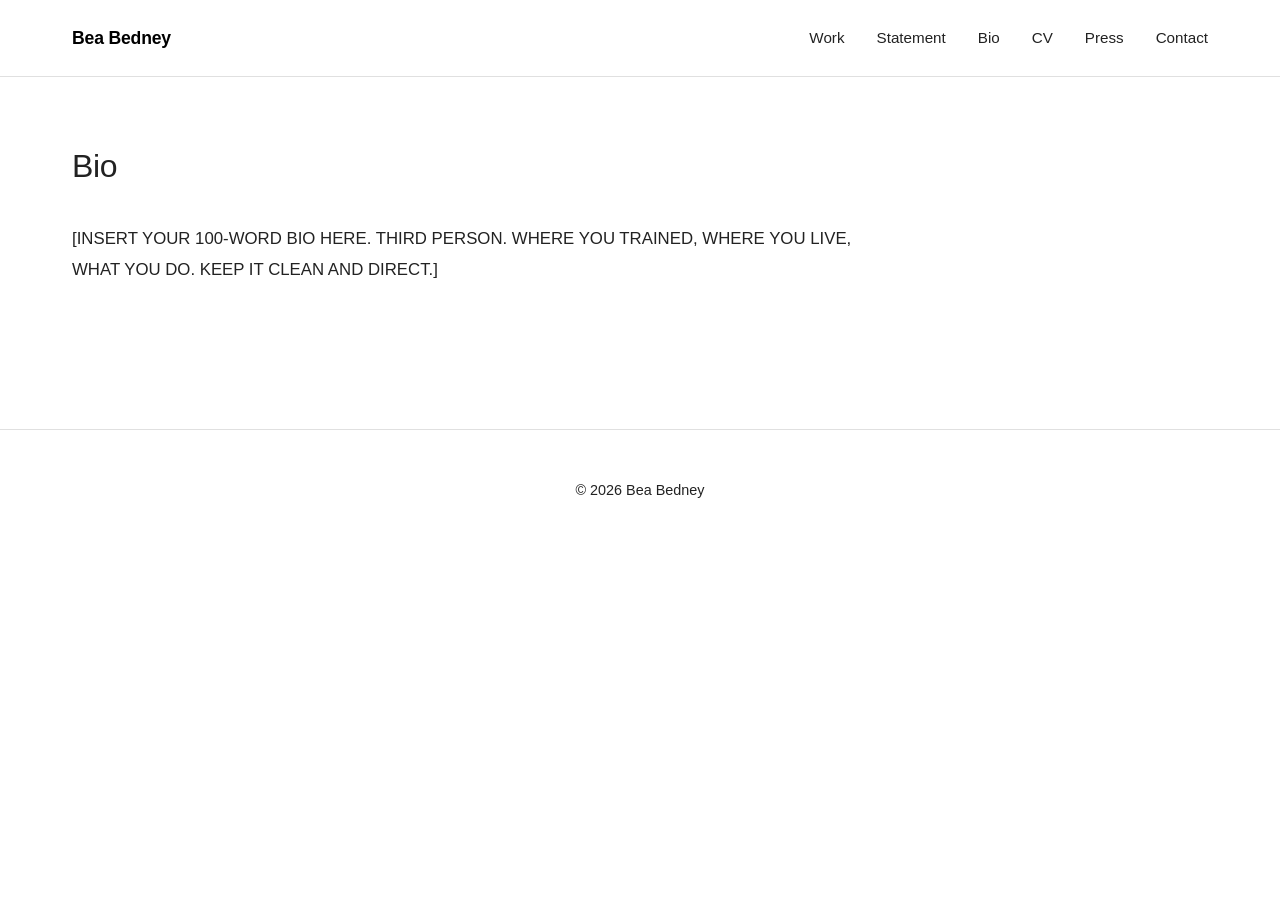
==== bio.html @ 04566c12 "Intial Commit: portfolio structure" ====
<!DOCTYPE html>
<html lang="en">
<head>
    <meta charset="UTF-8">
    <meta name="viewport" content="width=device-width, initial-scale=1.0">
    <title>Bio — Bea Bedney</title>
    <link rel="stylesheet" href="style.css">
</head>
<body>
    <nav class="navbar">
        <div class="nav-container">
            <a href="index.html" class="logo">Bea Bedney</a>
            <ul class="nav-links">
                <li><a href="work.html">Work</a></li>
                <li><a href="statement.html">Statement</a></li>
                <li><a href="bio.html">Bio</a></li>
                <li><a href="cv.html">CV</a></li>
                <li><a href="press.html">Press</a></li>
                <li><a href="contact.html">Contact</a></li>
            </ul>
        </div>
    </nav>

    <main>
        <section class="content-section">
            <h2>Bio</h2>
            <div class="bio-content">
                <p>[INSERT YOUR 100-WORD BIO HERE. THIRD PERSON. WHERE YOU TRAINED, WHERE YOU LIVE, WHAT YOU DO. KEEP IT CLEAN AND DIRECT.]</p>
            </div>
        </section>
    </main>

    <footer>
        <p>&copy; 2026 Bea Bedney</p>
    </footer>
</body>
</html>
---- style.css ----
/* ============================================
   BEA BEDNEY ARTIST PORTFOLIO
   Refined minimalism. Let the work shine.
   ============================================ */

:root {
    --primary: #000;
    --secondary: #333;
    --light: #f8f8f8;
    --border: #e0e0e0;
    --text: #222;
    --text-light: #666;
}

* {
    margin: 0;
    padding: 0;
    box-sizing: border-box;
}

html {
    scroll-behavior: smooth;
}

body {
    font-family: -apple-system, BlinkMacSystemFont, 'Segoe UI', 'Helvetica Neue', sans-serif;
    line-height: 1.6;
    color: var(--text);
    background: #fff;
    font-size: 16px;
}

/* Typography */
h1 {
    font-size: 3rem;
    font-weight: 300;
    letter-spacing: -0.02em;
    line-height: 1.1;
    margin-bottom: 0.5rem;
}

h2 {
    font-size: 2rem;
    font-weight: 400;
    letter-spacing: -0.01em;
    margin-bottom: 2rem;
    margin-top: 0;
}

h3 {
    font-size: 1rem;
    font-weight: 600;
    text-transform: uppercase;
    letter-spacing: 0.05em;
    margin-top: 2rem;
    margin-bottom: 1rem;
}

p {
    margin-bottom: 1rem;
    color: var(--text);
    line-height: 1.7;
}

a {
    color: var(--primary);
    text-decoration: none;
    border-bottom: 1px solid var(--border);
    transition: all 0.2s ease;
}

a:hover {
    border-bottom-color: var(--primary);
}

/* Navigation */
.navbar {
    border-bottom: 1px solid var(--border);
    position: sticky;
    top: 0;
    background: #fff;
    z-index: 100;
}

.nav-container {
    max-width: 1200px;
    margin: 0 auto;
    padding: 1.5rem 2rem;
    display: flex;
    justify-content: space-between;
    align-items: center;
}

.logo {
    font-size: 1.1rem;
    font-weight: 600;
    letter-spacing: -0.01em;
    border: none;
}

.logo:hover {
    opacity: 0.7;
}

.nav-links {
    list-style: none;
    display: flex;
    gap: 2rem;
}

.nav-links a {
    font-size: 0.95rem;
    color: var(--text);
    border: none;
}

.nav-links a:hover {
    color: var(--text-light);
}

/* Main content */
main {
    max-width: 1200px;
    margin: 0 auto;
    padding: 0 2rem;
}

/* Hero section */
.hero {
    display: grid;
    grid-template-columns: 1fr;
    gap: 3rem;
    padding: 4rem 0;
    align-items: center;
}

.hero-image {
    width: 100%;
    overflow: hidden;
    margin-bottom: 2rem;
}

.hero-image img {
    width: 100%;
    height: auto;
    display: block;
}

.hero-text h1 {
    margin-bottom: 0.5rem;
}

.tagline {
    font-size: 1.2rem;
    color: var(--text-light);
    margin-bottom: 2rem;
    max-width: 600px;
}

.cta-button {
    display: inline-block;
    padding: 0.75rem 1.5rem;
    border: 1px solid var(--primary);
    border-radius: 2px;
    font-size: 0.95rem;
    text-decoration: none;
    transition: all 0.3s ease;
    border-bottom: 1px solid var(--primary);
}

.cta-button:hover {
    background: var(--primary);
    color: #fff;
}

/* Content sections */
.content-section {
    padding: 4rem 0;
}

.content-section h2 {
    margin-bottom: 2rem;
}

.statement-content,
.bio-content,
.contact-content {
    max-width: 800px;
}

.statement-content p,
.bio-content p {
    font-size: 1.05rem;
    line-height: 1.8;
    color: var(--text);
}

/* Work/Gallery */
.work-section {
    padding: 4rem 0;
}

.gallery {
    display: grid;
    grid-template-columns: repeat(auto-fit, minmax(280px, 1fr));
    gap: 2rem;
    margin-top: 2rem;
}

.gallery-item {
    display: flex;
    flex-direction: column;
}

.gallery-item img {
    width: 100%;
    height: auto;
    display: block;
    margin-bottom: 1rem;
    background: var(--light);
}

.image-details {
    padding: 0 0.5rem;
}

.image-details .title {
    font-weight: 500;
    margin-bottom: 0.25rem;
    font-size: 1rem;
}

.image-details .metadata {
    font-size: 0.85rem;
    color: var(--text-light);
    margin: 0;
}

/* CV */
.cv-section {
    padding: 4rem 0;
    max-width: 900px;
}

.cv-header {
    margin-bottom: 3rem;
    padding-bottom: 2rem;
    border-bottom: 1px solid var(--border);
}

.cv-header p {
    margin-bottom: 0.5rem;
}

.cv-entry {
    margin-bottom: 2rem;
}

.cv-entry p {
    margin-bottom: 0.5rem;
    display: flex;
    gap: 2rem;
}

.year {
    font-weight: 500;
    min-width: 60px;
    flex-shrink: 0;
}

.cv-download {
    margin-top: 3rem;
    padding-top: 2rem;
    border-top: 1px solid var(--border);
}

.cv-download a {
    font-weight: 500;
}

/* Press */
.press-content {
    max-width: 800px;
}

.press-item {
    margin-bottom: 2rem;
    padding-bottom: 2rem;
    border-bottom: 1px solid var(--border);
}

.press-item:last-child {
    border-bottom: none;
}

.press-date {
    font-weight: 500;
    margin-bottom: 0.25rem;
}

.press-publication {
    margin-bottom: 0.25rem;
    font-style: italic;
    color: var(--text-light);
}

.press-title {
    font-weight: 500;
    margin-bottom: 0.25rem;
}

.press-author {
    font-size: 0.9rem;
    color: var(--text-light);
}

/* Contact */
.contact-content {
    font-size: 1.1rem;
}

.contact-email {
    font-size: 1.3rem;
    font-weight: 500;
    margin: 1.5rem 0;
}

.contact-email a {
    border: none;
}

/* Footer */
footer {
    border-top: 1px solid var(--border);
    text-align: center;
    padding: 3rem 2rem;
    color: var(--text-light);
    font-size: 0.9rem;
    margin-top: 4rem;
}

/* ============================================
   MOBILE RESPONSIVE
   ============================================ */

@media (max-width: 768px) {
    h1 {
        font-size: 2rem;
    }

    h2 {
        font-size: 1.5rem;
    }

    .nav-container {
        flex-direction: column;
        gap: 1rem;
        padding: 1rem 2rem;
    }

    .nav-links {
        gap: 1rem;
        flex-wrap: wrap;
        justify-content: center;
    }

    .nav-links a {
        font-size: 0.85rem;
    }

    main {
        padding: 0 1rem;
    }

    .hero {
        padding: 2rem 0;
        gap: 1rem;
    }

    .tagline {
        font-size: 1rem;
    }

    .gallery {
        grid-template-columns: repeat(auto-fit, minmax(200px, 1fr));
        gap: 1rem;
    }

    .content-section {
        padding: 2rem 0;
    }

    .cv-entry p {
        flex-direction: column;
        gap: 0;
    }

    .year {
        margin-bottom: 0.5rem;
    }

    footer {
        padding: 2rem 1rem;
        margin-top: 2rem;
    }
}

@media (max-width: 480px) {
    html {
        font-size: 14px;
    }

    h1 {
        font-size: 1.5rem;
    }

    h2 {
        font-size: 1.2rem;
    }

    .nav-links {
        gap: 0.75rem;
    }

    .nav-links a {
        font-size: 0.75rem;
    }

    .gallery {
        grid-template-columns: 1fr;
    }

    .cta-button {
        display: block;
        text-align: center;
    }
}
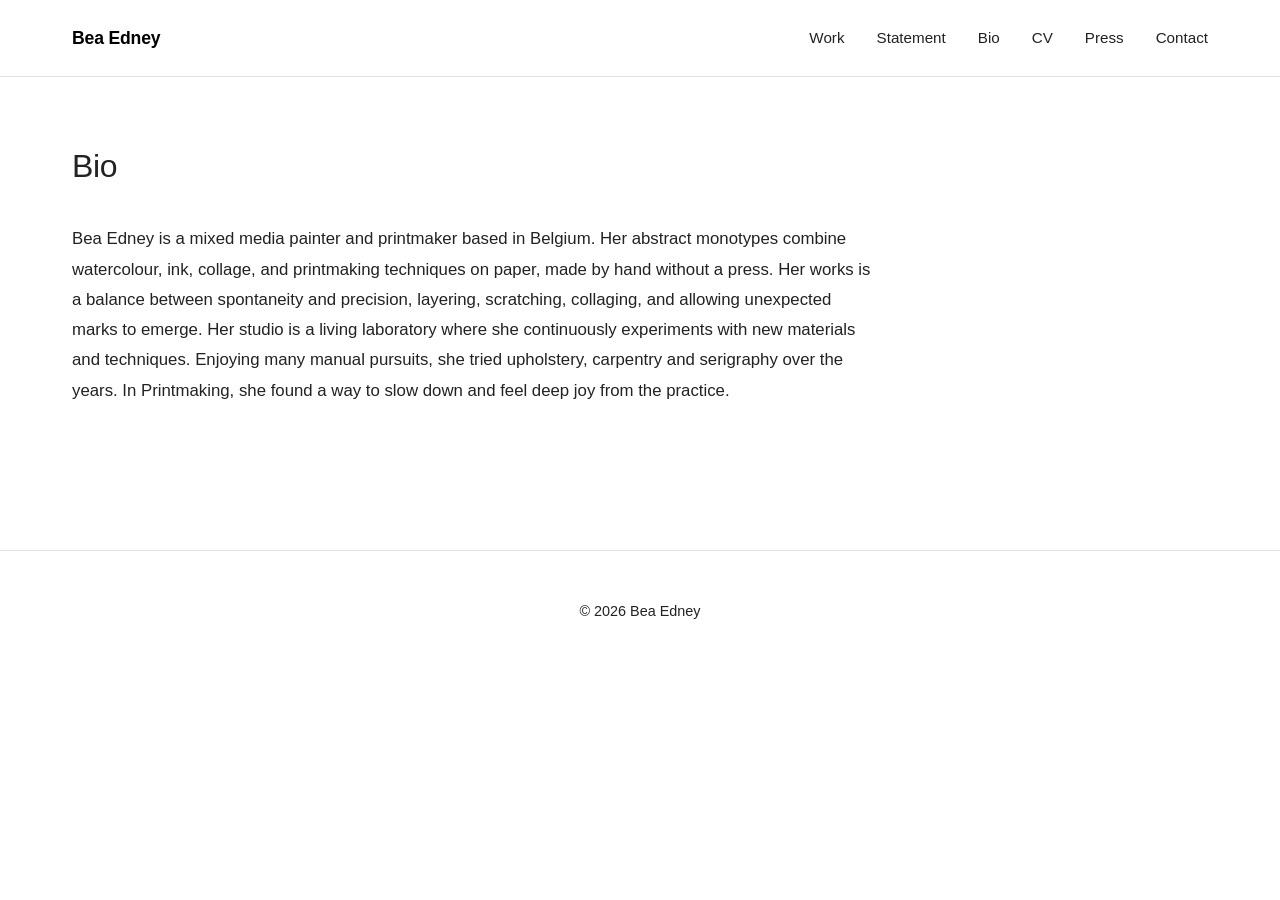
==== commit 31d8d218: "bio update" ====
--- a/bio.html
+++ b/bio.html
@@ -3,13 +3,13 @@
 <head>
     <meta charset="UTF-8">
     <meta name="viewport" content="width=device-width, initial-scale=1.0">
-    <title>Bio — Bea Bedney</title>
+    <title>Bio — Bea Edney</title>
     <link rel="stylesheet" href="style.css">
 </head>
 <body>
     <nav class="navbar">
         <div class="nav-container">
-            <a href="index.html" class="logo">Bea Bedney</a>
+            <a href="index.html" class="logo">Bea Edney</a>
             <ul class="nav-links">
                 <li><a href="work.html">Work</a></li>
                 <li><a href="statement.html">Statement</a></li>
@@ -25,13 +25,13 @@
         <section class="content-section">
             <h2>Bio</h2>
             <div class="bio-content">
-                <p>[INSERT YOUR 100-WORD BIO HERE. THIRD PERSON. WHERE YOU TRAINED, WHERE YOU LIVE, WHAT YOU DO. KEEP IT CLEAN AND DIRECT.]</p>
+                <p>Bea Edney is a mixed media painter and printmaker based in Belgium. Her abstract monotypes combine watercolour, ink, collage, and printmaking techniques on paper, made by hand without a press. Her works is a balance between spontaneity and precision, layering, scratching, collaging, and allowing unexpected marks to emerge. Her studio is a living laboratory where she continuously experiments with new materials and techniques. Enjoying many manual pursuits, she tried upholstery, carpentry and serigraphy over the years. In Printmaking, she found a way to slow down and feel deep joy from the practice.</p>
             </div>
         </section>
     </main>
 
     <footer>
-        <p>&copy; 2026 Bea Bedney</p>
+        <p>&copy; 2026 Bea Edney</p>
     </footer>
 </body>
 </html>
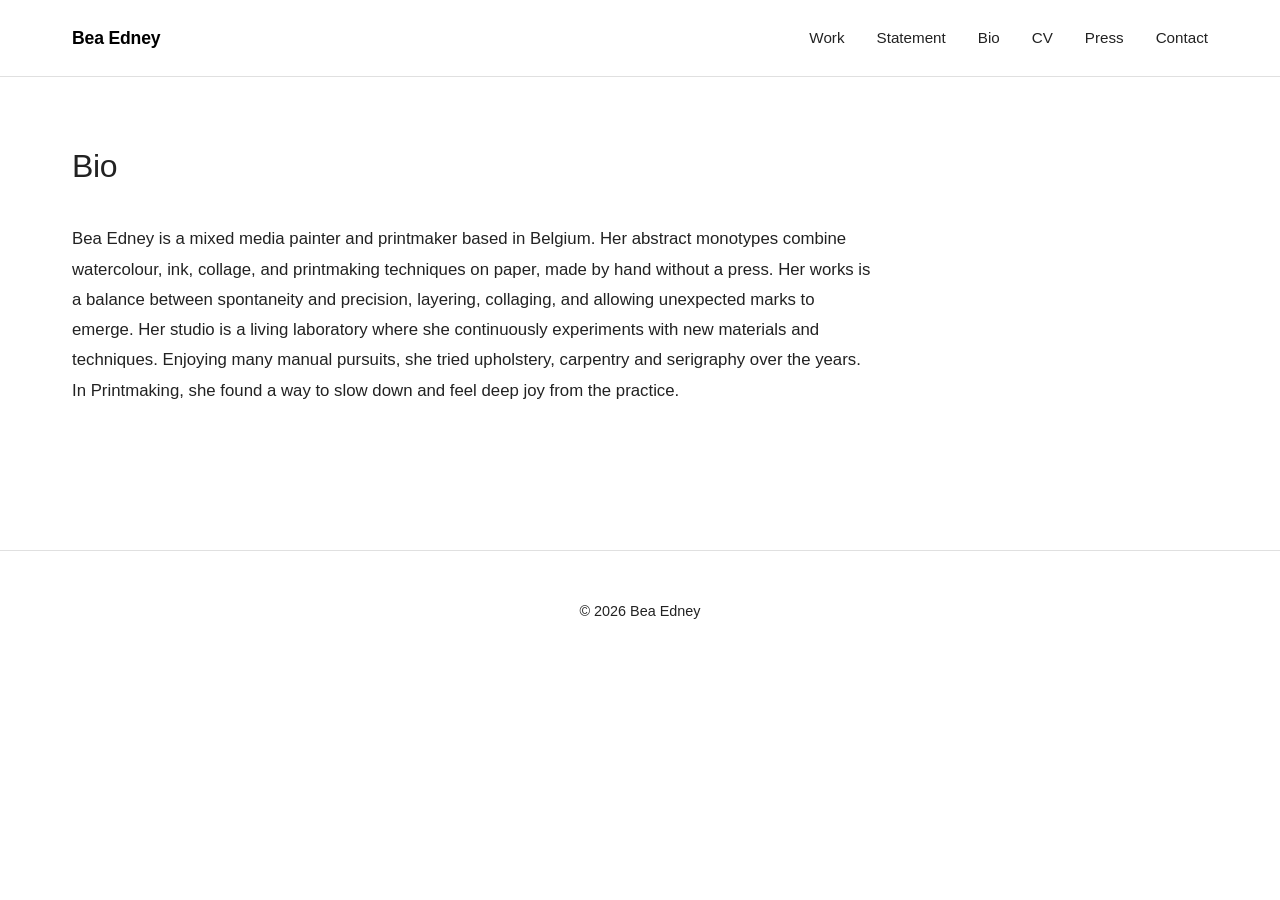
==== commit c090ca15: "Update bio.html" ====
--- a/bio.html
+++ b/bio.html
@@ -25,7 +25,7 @@
         <section class="content-section">
             <h2>Bio</h2>
             <div class="bio-content">
-                <p>Bea Edney is a mixed media painter and printmaker based in Belgium. Her abstract monotypes combine watercolour, ink, collage, and printmaking techniques on paper, made by hand without a press. Her works is a balance between spontaneity and precision, layering, scratching, collaging, and allowing unexpected marks to emerge. Her studio is a living laboratory where she continuously experiments with new materials and techniques. Enjoying many manual pursuits, she tried upholstery, carpentry and serigraphy over the years. In Printmaking, she found a way to slow down and feel deep joy from the practice.</p>
+                <p>Bea Edney is a mixed media painter and printmaker based in Belgium. Her abstract monotypes combine watercolour, ink, collage, and printmaking techniques on paper, made by hand without a press. Her works is a balance between spontaneity and precision, layering, collaging, and allowing unexpected marks to emerge. Her studio is a living laboratory where she continuously experiments with new materials and techniques. Enjoying many manual pursuits, she tried upholstery, carpentry and serigraphy over the years. In Printmaking, she found a way to slow down and feel deep joy from the practice.</p>
             </div>
         </section>
     </main>
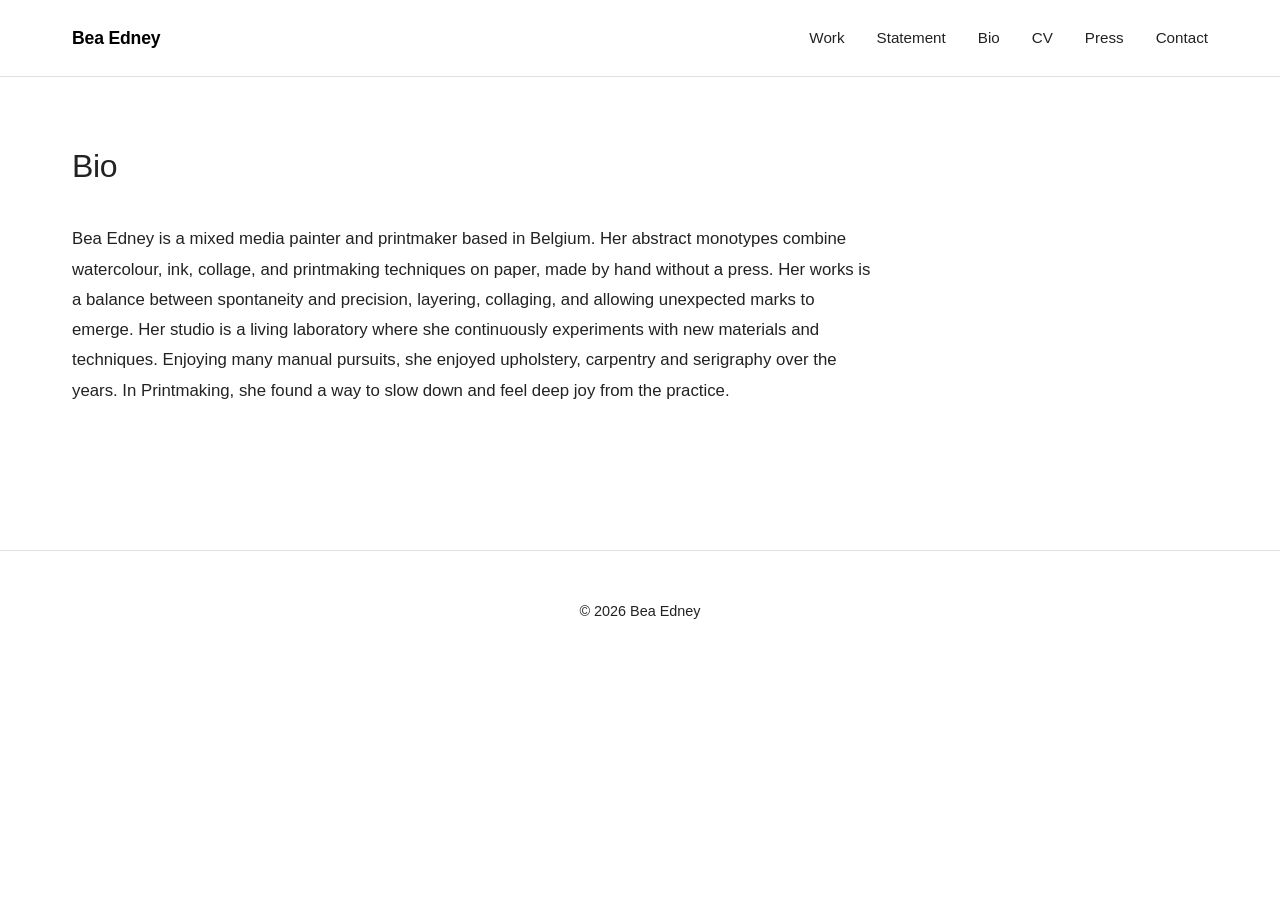
==== commit 3ce88318: "wordsmithing" ====
--- a/bio.html
+++ b/bio.html
@@ -25,7 +25,7 @@
         <section class="content-section">
             <h2>Bio</h2>
             <div class="bio-content">
-                <p>Bea Edney is a mixed media painter and printmaker based in Belgium. Her abstract monotypes combine watercolour, ink, collage, and printmaking techniques on paper, made by hand without a press. Her works is a balance between spontaneity and precision, layering, collaging, and allowing unexpected marks to emerge. Her studio is a living laboratory where she continuously experiments with new materials and techniques. Enjoying many manual pursuits, she tried upholstery, carpentry and serigraphy over the years. In Printmaking, she found a way to slow down and feel deep joy from the practice.</p>
+                <p>Bea Edney is a mixed media painter and printmaker based in Belgium. Her abstract monotypes combine watercolour, ink, collage, and printmaking techniques on paper, made by hand without a press. Her works is a balance between spontaneity and precision, layering, collaging, and allowing unexpected marks to emerge. Her studio is a living laboratory where she continuously experiments with new materials and techniques. Enjoying many manual pursuits, she enjoyed upholstery, carpentry and serigraphy over the years. In Printmaking, she found a way to slow down and feel deep joy from the practice.</p>
             </div>
         </section>
     </main>
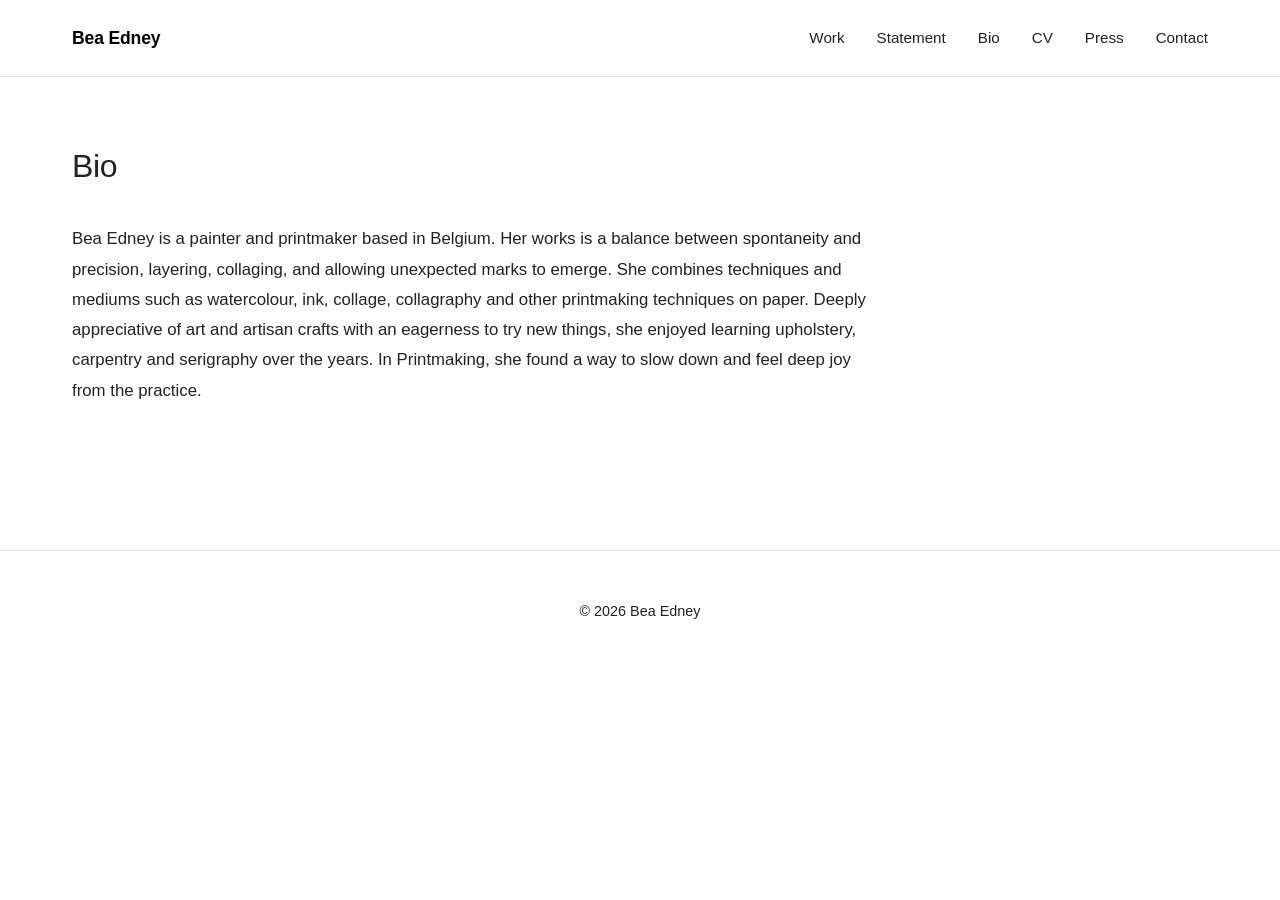
==== commit 38a62c0d: "Update bio.html" ====
--- a/bio.html
+++ b/bio.html
@@ -25,7 +25,10 @@
         <section class="content-section">
             <h2>Bio</h2>
             <div class="bio-content">
-                <p>Bea Edney is a mixed media painter and printmaker based in Belgium. Her abstract monotypes combine watercolour, ink, collage, and printmaking techniques on paper, made by hand without a press. Her works is a balance between spontaneity and precision, layering, collaging, and allowing unexpected marks to emerge. Her studio is a living laboratory where she continuously experiments with new materials and techniques. Enjoying many manual pursuits, she enjoyed upholstery, carpentry and serigraphy over the years. In Printmaking, she found a way to slow down and feel deep joy from the practice.</p>
+                <p>Bea Edney is a painter and printmaker based in Belgium. Her works is a balance between spontaneity and precision, layering, collaging, and allowing unexpected marks to emerge. 
+She combines techniques and mediums such as watercolour, ink, collage, collagraphy and other printmaking techniques on paper. 
+Deeply appreciative of art and artisan crafts with an eagerness to try new things, she enjoyed learning upholstery, carpentry and serigraphy over the years. 
+In Printmaking, she found a way to slow down and feel deep joy from the practice.</p>
             </div>
         </section>
     </main>
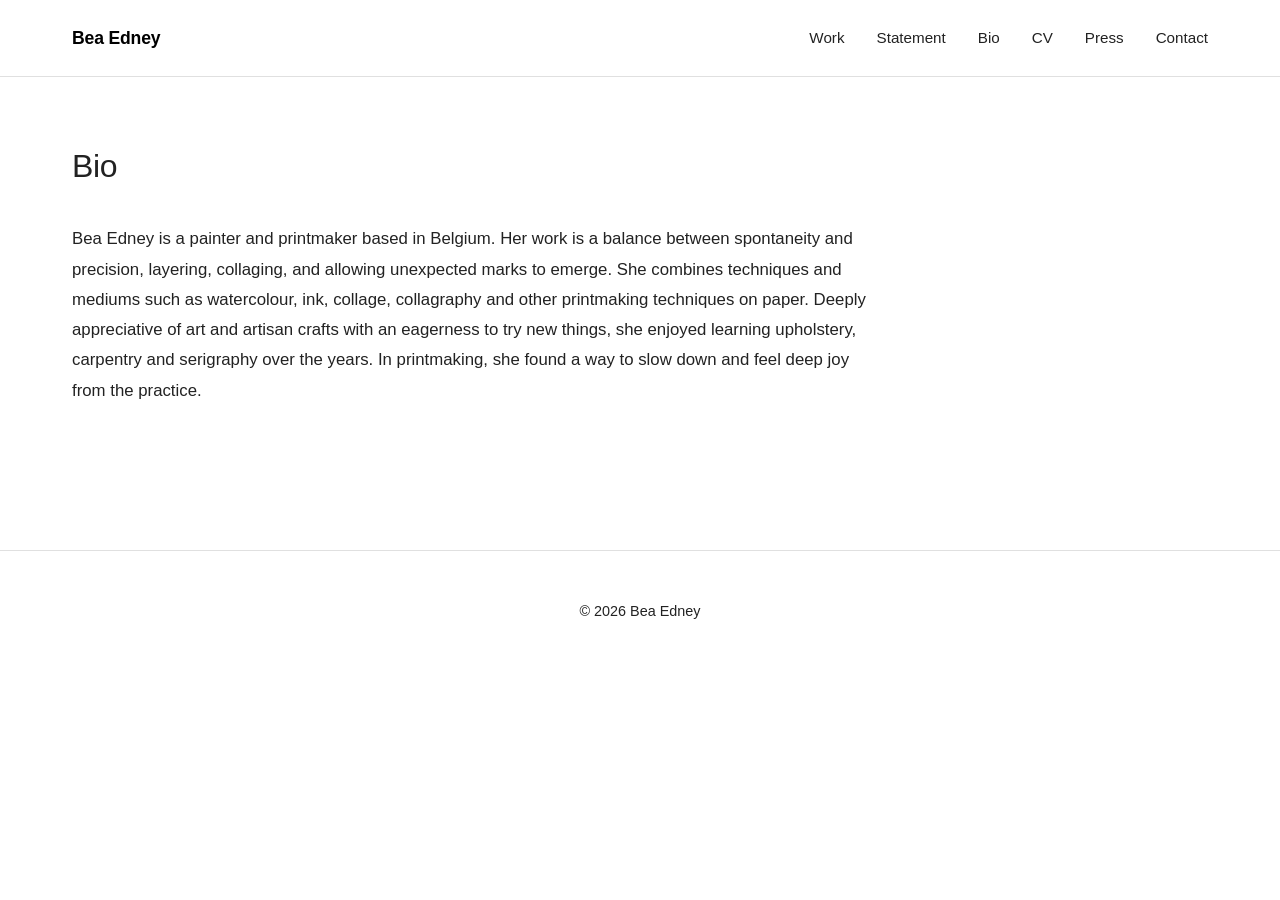
==== commit e43ebd38: "Update bio.html" ====
--- a/bio.html
+++ b/bio.html
@@ -25,10 +25,10 @@
         <section class="content-section">
             <h2>Bio</h2>
             <div class="bio-content">
-                <p>Bea Edney is a painter and printmaker based in Belgium. Her works is a balance between spontaneity and precision, layering, collaging, and allowing unexpected marks to emerge. 
+                <p>Bea Edney is a painter and printmaker based in Belgium. Her work is a balance between spontaneity and precision, layering, collaging, and allowing unexpected marks to emerge. 
 She combines techniques and mediums such as watercolour, ink, collage, collagraphy and other printmaking techniques on paper. 
 Deeply appreciative of art and artisan crafts with an eagerness to try new things, she enjoyed learning upholstery, carpentry and serigraphy over the years. 
-In Printmaking, she found a way to slow down and feel deep joy from the practice.</p>
+In printmaking, she found a way to slow down and feel deep joy from the practice.</p>
             </div>
         </section>
     </main>
@@ -36,5 +36,6 @@
     <footer>
         <p>&copy; 2026 Bea Edney</p>
     </footer>
+    <script data-goatcounter="https://beatriceedney.goatcounter.com/count" async src="//gc.zgo.at/count.js"></script>
 </body>
 </html>
--- a/style.css
+++ b/style.css
@@ -435,3 +435,137 @@
         text-align: center;
     }
 }
+/* =====================================================
+   ADD EVERYTHING BELOW TO THE END OF YOUR style.css
+   ===================================================== */
+
+/* ---- Gallery: clickable pieces ---- */
+a.gallery-item {
+    display: block;
+    color: inherit;
+    text-decoration: none;
+}
+a.gallery-item img {
+    transition: opacity 0.2s ease;
+}
+a.gallery-item:hover img {
+    opacity: 0.85;
+}
+
+/* ---- Red dot for sold pieces ---- */
+.sold-label {
+    display: flex;
+    align-items: center;
+    gap: 0.4em;
+    font-size: 0.85em;
+    margin-top: 0.25em;
+}
+.sold-dot {
+    display: inline-block;
+    flex-shrink: 0;
+    width: 0.7em;
+    height: 0.7em;
+    border-radius: 50%;
+    background: #c0392b;
+}
+
+/* ---- Detail page ---- */
+.piece-section {
+    max-width: 1100px;
+    margin: 0 auto;
+    padding: 2rem 1rem 3rem;
+}
+.back-link {
+    margin-bottom: 1.5rem;
+}
+.back-link a {
+    color: inherit;
+}
+.piece-main {
+    display: grid;
+    grid-template-columns: 1fr;
+    gap: 2rem;
+}
+@media (min-width: 800px) {
+    .piece-main {
+        grid-template-columns: 3fr 2fr;
+        align-items: start;
+    }
+}
+.piece-section img {
+    display: block;
+    width: 100%;
+    height: auto;
+}
+.piece-info h1 {
+    margin-top: 0;
+}
+.piece-facts {
+    display: grid;
+    grid-template-columns: auto 1fr;
+    gap: 0.4rem 1rem;
+    margin: 1rem 0;
+}
+.piece-facts dt {
+    font-weight: 600;
+}
+.piece-facts dd {
+    margin: 0;
+}
+.piece-description {
+    line-height: 1.6;
+}
+.enquire-button {
+    display: inline-block;
+    margin-top: 1.5rem;
+    padding: 0.75em 1.5em;
+    border: 1px solid currentColor;
+    color: inherit;
+    text-decoration: none;
+    transition: opacity 0.2s ease;
+}
+.enquire-button:hover {
+    opacity: 0.7;
+}
+.piece-extra {
+    margin-top: 3rem;
+}
+.closeups {
+    display: grid;
+    grid-template-columns: repeat(auto-fit, minmax(240px, 1fr));
+    gap: 1rem;
+}
+.scale {
+    max-width: 700px;
+}
+.caption {
+    margin-top: 2rem;
+    font-size: 0.85em;
+    opacity: 0.7;
+}
+
+/* Gallery: same-sized boxes, whole image visible 
+.gallery .gallery-item img {
+    width: 100%;
+    height: auto;
+    aspect-ratio: 1 / 1;
+    object-fit: contain;
+    background: #f3f2ef;
+}*/
+
+/* Gallery: staggered columns, natural shapes */
+.gallery {
+    display: block;
+    column-count: 3;
+    column-gap: 1.5rem;
+}
+.gallery .gallery-item {
+    break-inside: avoid;
+    margin-bottom: 1.5rem;
+}
+.gallery .gallery-item img {
+    width: 100%;
+    height: auto;
+}
+@media (max-width: 900px) { .gallery { column-count: 2; } }
+@media (max-width: 550px) { .gallery { column-count: 1; } }
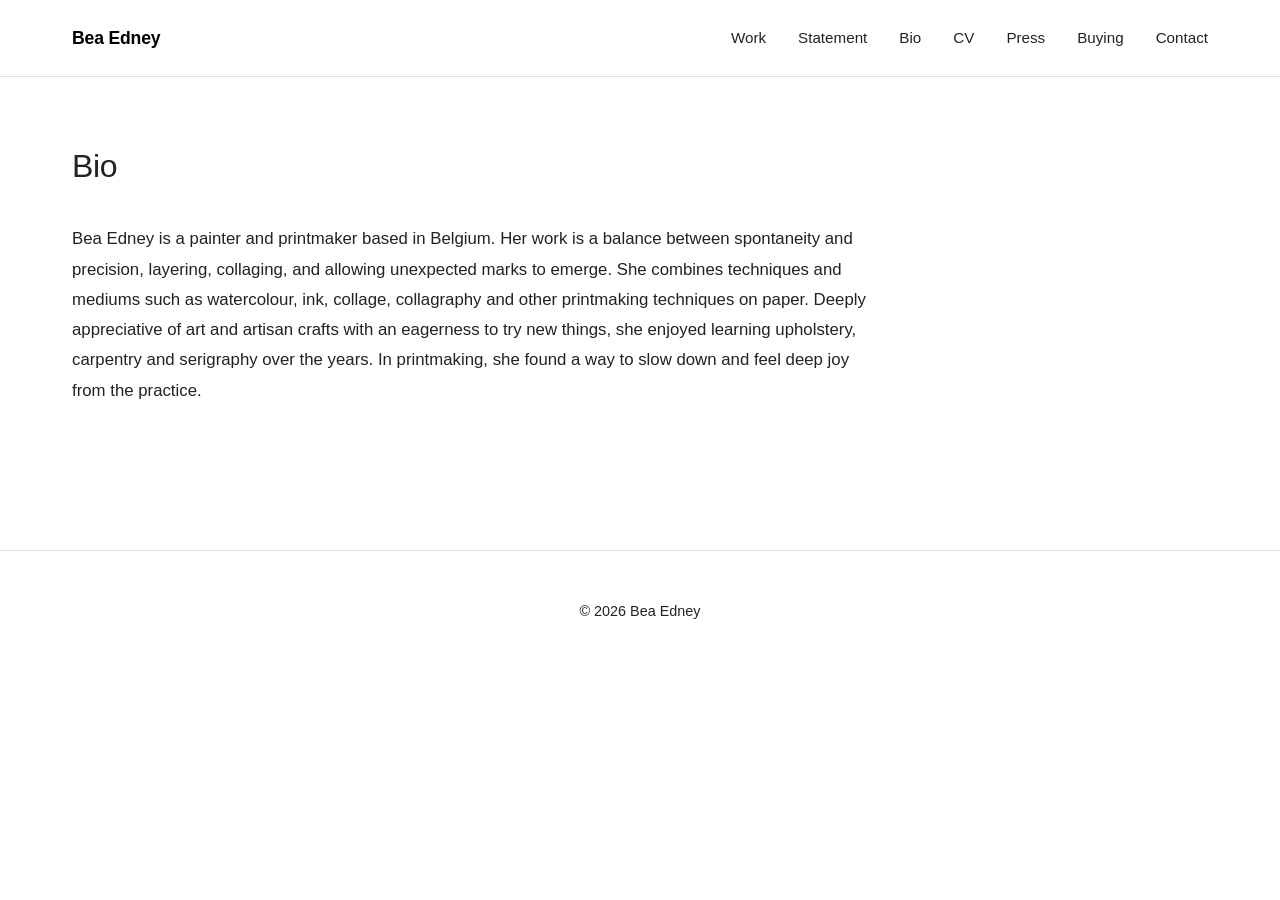
==== commit 2d559253: "Add Buying page and French placeholders" ====
--- a/bio.html
+++ b/bio.html
@@ -16,6 +16,7 @@
                 <li><a href="bio.html">Bio</a></li>
                 <li><a href="cv.html">CV</a></li>
                 <li><a href="press.html">Press</a></li>
+                <li><a href="buying.html">Buying</a></li>
                 <li><a href="contact.html">Contact</a></li>
             </ul>
         </div>
@@ -30,6 +31,12 @@
 Deeply appreciative of art and artisan crafts with an eagerness to try new things, she enjoyed learning upholstery, carpentry and serigraphy over the years. 
 In printmaking, she found a way to slow down and feel deep joy from the practice.</p>
             </div>
+
+            <!-- FRENCH VERSION: paste your text in place of PASTE HERE (one <p> ... </p> per paragraph), then delete the word hidden below so the section appears. -->
+            <div class="bio-content french-version" lang="fr" hidden>
+                <h3>Français</h3>
+                <p>PASTE HERE</p>
+            </div>
         </section>
     </main>
 
--- a/style.css
+++ b/style.css
@@ -568,4 +568,29 @@
     height: auto;
 }
 @media (max-width: 900px) { .gallery { column-count: 2; } }
-@media (max-width: 550px) { .gallery { column-count: 1; } }+@media (max-width: 550px) { .gallery { column-count: 1; } }
+
+/* Small note under the Buy button */
+.buy-note {
+    font-size: 0.9em;
+    color: #666;
+    margin-top: 0.6em;
+}
+
+/* How buying works page */
+.buying-content h3 {
+    margin-top: 2rem;
+    margin-bottom: 0.5rem;
+}
+.buying-content ul {
+    padding-left: 1.2rem;
+    line-height: 1.8;
+}
+.buying-content li {
+    margin-bottom: 0.3rem;
+}
+
+/* French version on Bio and Statement */
+.french-version {
+    margin-top: 3rem;
+}
